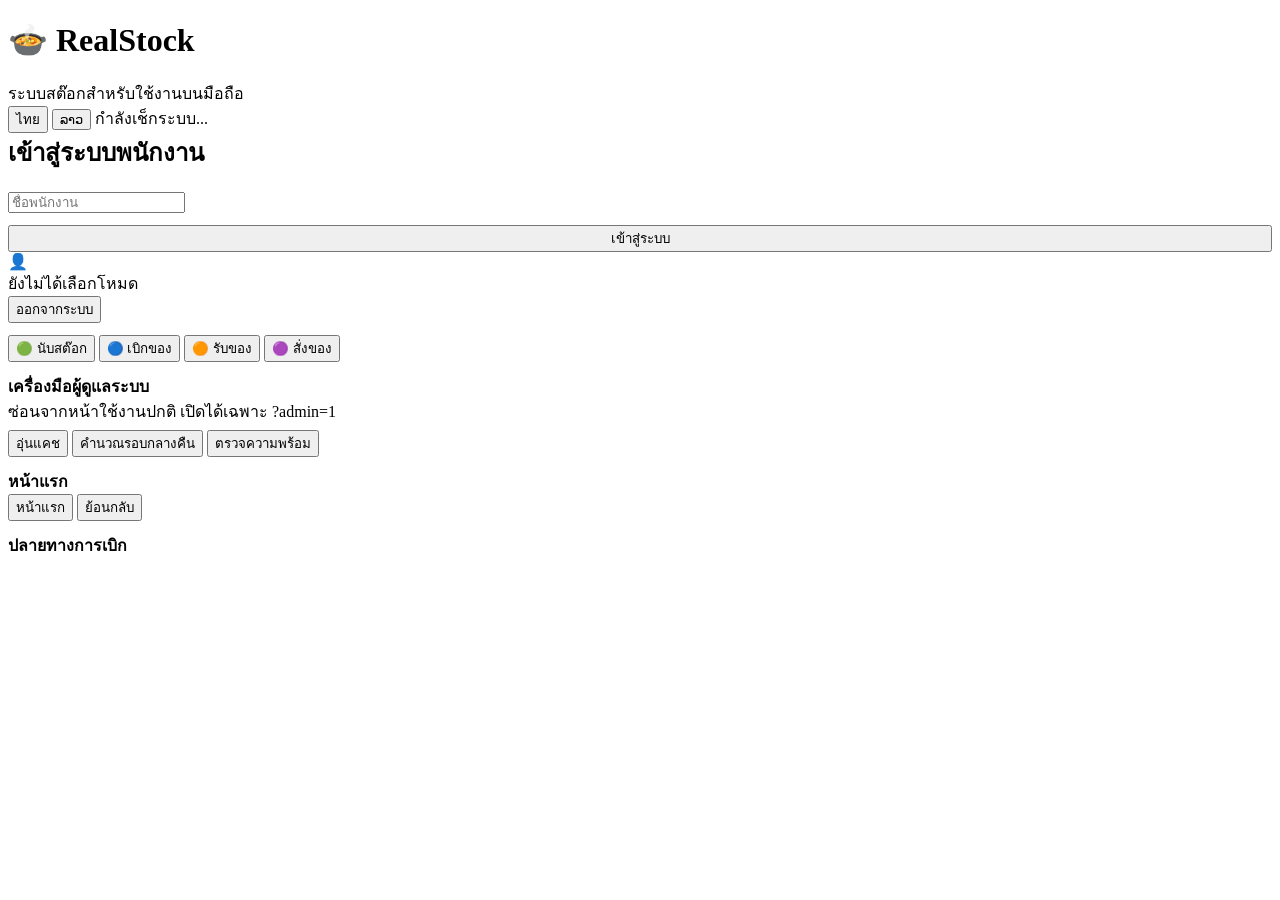
==== index.html @ 7b8ae19d "Add files via upload" ====
<!doctype html>
<html lang="th">
<head>
  <meta charset="UTF-8" />
  <meta name="viewport" content="width=device-width, initial-scale=1.0" />
  <title>RealStock • ระบบสต๊อกร้านอาหาร</title>
  <meta name="theme-color" content="#0f172a" />
  <meta name="mobile-web-app-capable" content="yes" />
  <meta name="apple-mobile-web-app-capable" content="yes" />
  <meta name="apple-mobile-web-app-status-bar-style" content="default" />
  <meta name="apple-mobile-web-app-title" content="RealStock" />
  <link rel="manifest" href="./manifest.json" />
  <link rel="icon" type="image/png" sizes="32x32" href="./icons/favicon-32.png" />
  <link rel="apple-touch-icon" href="./icons/apple-touch-icon.png" />
  <link rel="stylesheet" href="./src/styles.v52.5.css" />


</head>
<body>
  <div class="app">
    <div class="header">
      <div>
        <h1 class="title"><span aria-hidden="true">🍲</span> <span id="titleText">RealStock</span></h1>
        <div class="sub"><span id="subtitleText">ระบบสต๊อกสำหรับใช้งานบนมือถือ</span></div>
      </div>
      <div class="row">
        <button id="langThBtn" class="btn ghost">ไทย</button>
        <button id="langLoBtn" class="btn ghost">ລາວ</button>
        <span id="versionLabel" class="badge"></span>
        <span id="healthBadge" class="badge">กำลังเช็กระบบ...</span>
      </div>
    </div>

    <div id="toast" class="toast hidden"></div>
    <div id="errorBox" class="error hidden"></div>

    <section id="loginPage" class="login">
      <div class="card pad">
        <h2 style="margin-top:0">เข้าสู่ระบบพนักงาน</h2>
        <input id="employeeName" class="input" placeholder="ชื่อพนักงาน" />
        <div style="height:12px"></div>
        <button id="loginBtn" class="btn primary" style="width:100%">เข้าสู่ระบบ</button>
      </div>
    </section>

    <section id="appPage" class="hidden">
      <div class="card pad top-panel-card" style="margin-bottom:12px">
        <div class="top-panel">
          <div class="top-panel__user row">
            <div>👤 <strong id="employeeDisplay"></strong></div>
            <span id="modeBadge" class="badge">ยังไม่ได้เลือกโหมด</span>
          </div>
          <div class="top-panel__logout">
            <button id="logoutBtn" class="btn">ออกจากระบบ</button>
          </div>
        </div>
      </div>

      <div class="grid modes" style="margin-bottom:12px">
        <button class="mode count" data-mode="count">🟢 นับสต๊อก</button>
        <button class="mode issue" data-mode="issue">🔵 เบิกของ</button>
        <button class="mode receive" data-mode="receive">🟠 รับของ</button>
        <button class="mode order" data-mode="order">🟣 สั่งของ</button>
      </div>

      <div id="adminPanel" class="card pad hidden" style="margin-bottom:12px">
        <div class="between">
          <div>
            <strong>เครื่องมือผู้ดูแลระบบ</strong>
            <div class="hint">ซ่อนจากหน้าใช้งานปกติ เปิดได้เฉพาะ ?admin=1</div>
            <div id="diagText" class="hint" style="margin-top:6px"></div>
          </div>
          <div class="row">
            <button id="warmBtn" class="btn">อุ่นแคช</button>
            <button id="nightlyBtn" class="btn">คำนวณรอบกลางคืน</button>
            <button id="preflightBtn" class="btn">ตรวจความพร้อม</button>
          </div>
        </div>
      </div>

      <div class="card pad" style="margin-bottom:12px">
        <div class="between">
          <div>
            <div id="breadcrumb"><strong>หน้าแรก</strong></div>
          </div>
          <div id="cacheStamp" class="hint"></div>
        </div>
        <div class="nav-buttons-wrap">
          <button id="homeBtn" class="btn ghost hidden">หน้าแรก</button>
          <button id="backBtn" class="btn ghost hidden">ย้อนกลับ</button>
        </div>
      </div>


      <div id="destinationPanel" class="card pad hidden" style="margin-bottom:12px">
        <div><strong>ปลายทางการเบิก</strong></div>
        <div id="destinationButtons" class="row"></div>
      </div>

      <div id="nodePanel" class="grid nav-grid"></div>
      <div id="itemPanel" class="hidden"></div>
    </section>
  </div>
  <script src="./pwa-register.js"></script>
  <script type="module" src="./src/app.v51.js"></script>
</body>
</html>
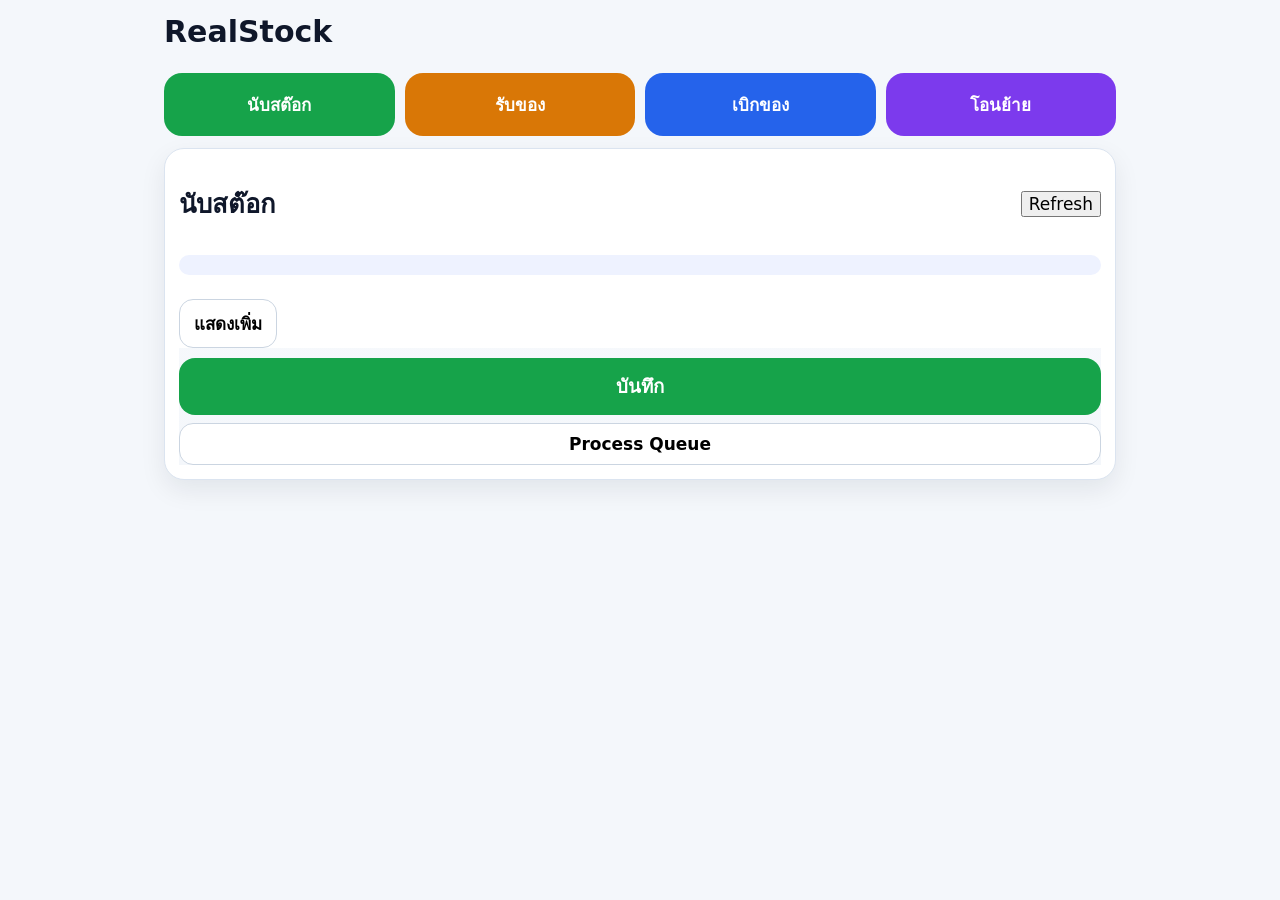
==== commit 2f5b0df8: "Add files via upload" ====
--- a/index.html
+++ b/index.html
@@ -1,108 +1 @@
-<!doctype html>
-<html lang="th">
-<head>
-  <meta charset="UTF-8" />
-  <meta name="viewport" content="width=device-width, initial-scale=1.0" />
-  <title>RealStock • ระบบสต๊อกร้านอาหาร</title>
-  <meta name="theme-color" content="#0f172a" />
-  <meta name="mobile-web-app-capable" content="yes" />
-  <meta name="apple-mobile-web-app-capable" content="yes" />
-  <meta name="apple-mobile-web-app-status-bar-style" content="default" />
-  <meta name="apple-mobile-web-app-title" content="RealStock" />
-  <link rel="manifest" href="./manifest.json" />
-  <link rel="icon" type="image/png" sizes="32x32" href="./icons/favicon-32.png" />
-  <link rel="apple-touch-icon" href="./icons/apple-touch-icon.png" />
-  <link rel="stylesheet" href="./src/styles.v52.5.css" />
-
-
-</head>
-<body>
-  <div class="app">
-    <div class="header">
-      <div>
-        <h1 class="title"><span aria-hidden="true">🍲</span> <span id="titleText">RealStock</span></h1>
-        <div class="sub"><span id="subtitleText">ระบบสต๊อกสำหรับใช้งานบนมือถือ</span></div>
-      </div>
-      <div class="row">
-        <button id="langThBtn" class="btn ghost">ไทย</button>
-        <button id="langLoBtn" class="btn ghost">ລາວ</button>
-        <span id="versionLabel" class="badge"></span>
-        <span id="healthBadge" class="badge">กำลังเช็กระบบ...</span>
-      </div>
-    </div>
-
-    <div id="toast" class="toast hidden"></div>
-    <div id="errorBox" class="error hidden"></div>
-
-    <section id="loginPage" class="login">
-      <div class="card pad">
-        <h2 style="margin-top:0">เข้าสู่ระบบพนักงาน</h2>
-        <input id="employeeName" class="input" placeholder="ชื่อพนักงาน" />
-        <div style="height:12px"></div>
-        <button id="loginBtn" class="btn primary" style="width:100%">เข้าสู่ระบบ</button>
-      </div>
-    </section>
-
-    <section id="appPage" class="hidden">
-      <div class="card pad top-panel-card" style="margin-bottom:12px">
-        <div class="top-panel">
-          <div class="top-panel__user row">
-            <div>👤 <strong id="employeeDisplay"></strong></div>
-            <span id="modeBadge" class="badge">ยังไม่ได้เลือกโหมด</span>
-          </div>
-          <div class="top-panel__logout">
-            <button id="logoutBtn" class="btn">ออกจากระบบ</button>
-          </div>
-        </div>
-      </div>
-
-      <div class="grid modes" style="margin-bottom:12px">
-        <button class="mode count" data-mode="count">🟢 นับสต๊อก</button>
-        <button class="mode issue" data-mode="issue">🔵 เบิกของ</button>
-        <button class="mode receive" data-mode="receive">🟠 รับของ</button>
-        <button class="mode order" data-mode="order">🟣 สั่งของ</button>
-      </div>
-
-      <div id="adminPanel" class="card pad hidden" style="margin-bottom:12px">
-        <div class="between">
-          <div>
-            <strong>เครื่องมือผู้ดูแลระบบ</strong>
-            <div class="hint">ซ่อนจากหน้าใช้งานปกติ เปิดได้เฉพาะ ?admin=1</div>
-            <div id="diagText" class="hint" style="margin-top:6px"></div>
-          </div>
-          <div class="row">
-            <button id="warmBtn" class="btn">อุ่นแคช</button>
-            <button id="nightlyBtn" class="btn">คำนวณรอบกลางคืน</button>
-            <button id="preflightBtn" class="btn">ตรวจความพร้อม</button>
-          </div>
-        </div>
-      </div>
-
-      <div class="card pad" style="margin-bottom:12px">
-        <div class="between">
-          <div>
-            <div id="breadcrumb"><strong>หน้าแรก</strong></div>
-          </div>
-          <div id="cacheStamp" class="hint"></div>
-        </div>
-        <div class="nav-buttons-wrap">
-          <button id="homeBtn" class="btn ghost hidden">หน้าแรก</button>
-          <button id="backBtn" class="btn ghost hidden">ย้อนกลับ</button>
-        </div>
-      </div>
-
-
-      <div id="destinationPanel" class="card pad hidden" style="margin-bottom:12px">
-        <div><strong>ปลายทางการเบิก</strong></div>
-        <div id="destinationButtons" class="row"></div>
-      </div>
-
-      <div id="nodePanel" class="grid nav-grid"></div>
-      <div id="itemPanel" class="hidden"></div>
-    </section>
-  </div>
-  <script src="./pwa-register.js"></script>
-  <script type="module" src="./src/app.v51.js"></script>
-</body>
-</html>
-
+<!doctype html><html lang="th"><head><meta charset="utf-8"><meta name="viewport" content="width=device-width,initial-scale=1"><title>RealStock v54.1.2</title><link rel="stylesheet" href="./styles.v54.1.2.css"></head><body><main class="app"><header><h1>RealStock</h1><div id="version" class="meta"></div></header><section class="modes"><button data-mode="count">นับสต๊อก</button><button data-mode="receive">รับของ</button><button data-mode="issue">เบิกของ</button><button data-mode="transfer">โอนย้าย</button></section><section class="panel"><div class="bar"><h2 id="modeTitle">นับสต๊อก</h2><button id="refreshBtn">Refresh</button></div><div id="message" class="message"></div><div id="queue" class="meta"></div><div id="list" class="list"></div><button id="loadMoreBtn" class="secondary">แสดงเพิ่ม</button><div class="footer"><button id="saveBtn" class="primary">บันทึก</button><button id="processQueueBtn" class="secondary">Process Queue</button></div></section></main><script type="module" src="./src/app.v54.1.2.js"></script></body></html>
--- a/styles.v54.1.2.css
+++ b/styles.v54.1.2.css
@@ -0,0 +1 @@
+:root{font-family:system-ui,-apple-system,"Segoe UI",sans-serif;color:#0f172a;background:#f4f7fb;font-size:17px}*{box-sizing:border-box}body{margin:0;background:#f4f7fb}.app{max-width:980px;margin:0 auto;padding:14px}header{display:flex;justify-content:space-between;gap:12px;align-items:flex-start}h1{margin:0 0 12px;font-size:30px}.meta{color:#64748b;font-size:.9rem}.modes{display:grid;grid-template-columns:repeat(4,1fr);gap:10px;margin:12px 0}.modes button{border:0;border-radius:18px;padding:18px 10px;font-weight:800;color:white;font-size:1rem}.modes button:nth-child(1){background:#16a34a}.modes button:nth-child(2){background:#d97706}.modes button:nth-child(3){background:#2563eb}.modes button:nth-child(4){background:#7c3aed}.panel{background:white;border:1px solid #dbe4f0;border-radius:20px;padding:14px;box-shadow:0 10px 26px rgba(15,23,42,.08)}.bar{display:flex;justify-content:space-between;align-items:center}.message{padding:10px 12px;border-radius:14px;margin:10px 0;background:#eef2ff}.message.ok{background:#dcfce7;color:#166534}.message.error{background:#fee2e2;color:#991b1b}.list{display:grid;gap:9px;margin:12px 0}.item{display:grid;grid-template-columns:1fr 110px;gap:10px;align-items:center;border:1px solid #e2e8f0;border-radius:16px;padding:12px;background:#fff}.item b{font-size:1.05rem}.qty{width:100%;padding:10px;border:1px solid #cbd5e1;border-radius:12px;font-size:1rem;font-weight:700;text-align:center}button{font:inherit;cursor:pointer}.primary{width:100%;padding:14px;border:0;background:#16a34a;color:white;font-weight:900;border-radius:16px;font-size:1.1rem}.secondary{padding:10px 14px;border:1px solid #cbd5e1;background:white;border-radius:14px;font-weight:700}.footer{position:sticky;bottom:0;background:linear-gradient(to top,#f4f7fb,rgba(244,247,251,.85));padding-top:10px;display:grid;gap:8px}@media(max-width:640px){:root{font-size:18px}.app{padding:8px}h1{font-size:26px}.modes{grid-template-columns:repeat(2,1fr);gap:8px}.modes button{min-height:66px}.item{grid-template-columns:1fr 86px;padding:10px}.item b{font-size:1.08rem}.meta{font-size:.82rem}.qty{font-size:1rem;padding:9px}}
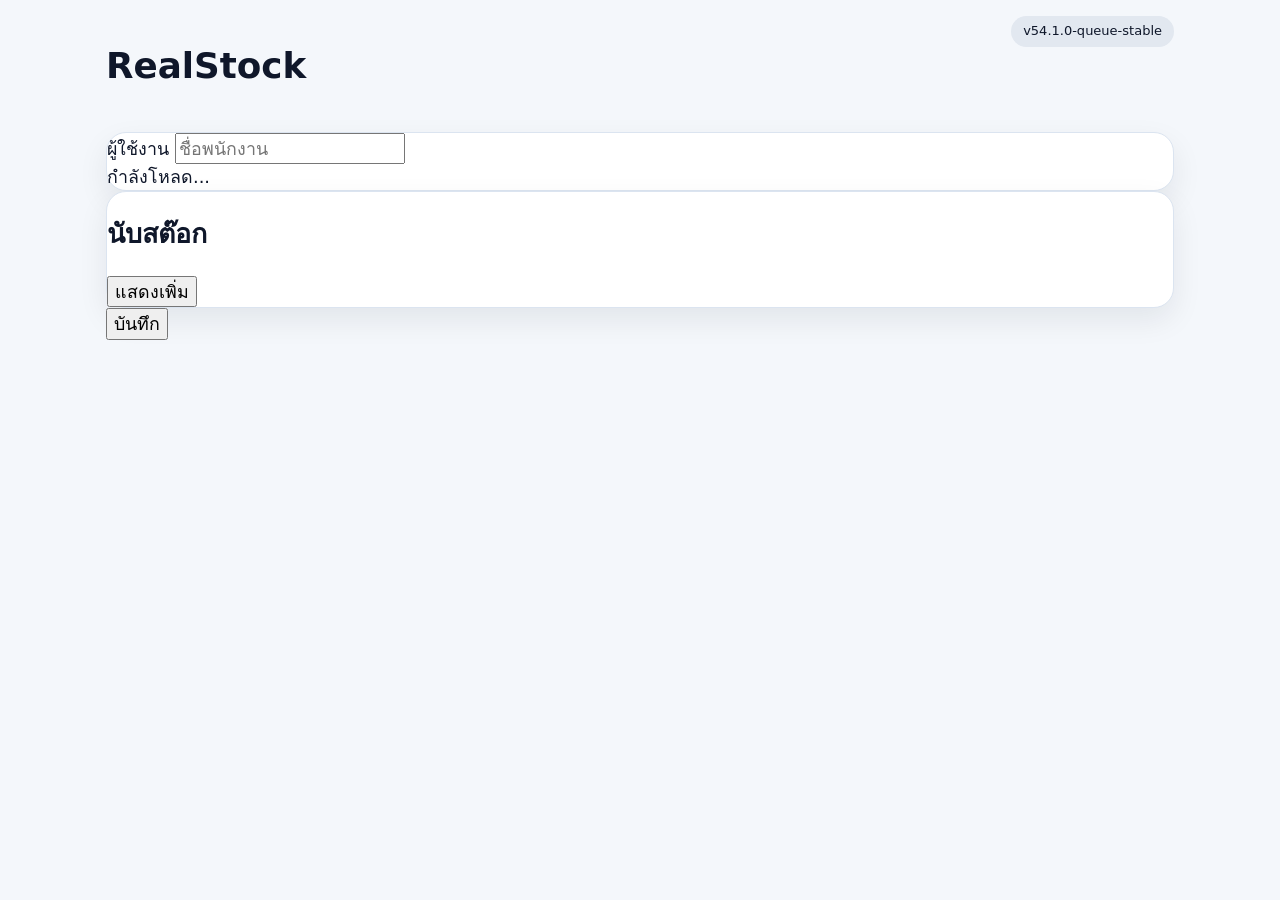
==== commit f03cd309: "Add files via upload" ====
--- a/index.html
+++ b/index.html
@@ -1 +1,31 @@
-<!doctype html><html lang="th"><head><meta charset="utf-8"><meta name="viewport" content="width=device-width,initial-scale=1"><title>RealStock v54.1.2</title><link rel="stylesheet" href="./styles.v54.1.2.css"></head><body><main class="app"><header><h1>RealStock</h1><div id="version" class="meta"></div></header><section class="modes"><button data-mode="count">นับสต๊อก</button><button data-mode="receive">รับของ</button><button data-mode="issue">เบิกของ</button><button data-mode="transfer">โอนย้าย</button></section><section class="panel"><div class="bar"><h2 id="modeTitle">นับสต๊อก</h2><button id="refreshBtn">Refresh</button></div><div id="message" class="message"></div><div id="queue" class="meta"></div><div id="list" class="list"></div><button id="loadMoreBtn" class="secondary">แสดงเพิ่ม</button><div class="footer"><button id="saveBtn" class="primary">บันทึก</button><button id="processQueueBtn" class="secondary">Process Queue</button></div></section></main><script type="module" src="./src/app.v54.1.2.js"></script></body></html>
+<!doctype html>
+<html lang="th">
+<head>
+  <meta charset="utf-8" />
+  <meta name="viewport" content="width=device-width,initial-scale=1,viewport-fit=cover" />
+  <title>RealStock</title>
+  <link rel="stylesheet" href="./src/styles.v53.9.css" />
+  <link rel="manifest" href="./manifest.json" />
+</head>
+<body>
+  <main class="app">
+    <header class="header">
+      <h1>RealStock</h1>
+      <span id="versionLabel" class="badge"></span>
+    </header>
+    <section class="card top">
+      <label>ผู้ใช้งาน <input id="employee" placeholder="ชื่อพนักงาน" /></label>
+      <div id="message" class="message info">กำลังโหลด...</div>
+    </section>
+    <nav id="modeButtons" class="modes"></nav>
+    <section class="card">
+      <h2 id="modeTitle">นับสต๊อก</h2>
+      <p id="modeHelper" class="muted"></p>
+      <div id="itemList" class="list"></div>
+      <button id="loadMoreBtn" class="ghost">แสดงเพิ่ม</button>
+    </section>
+    <div class="footer"><button id="saveBtn" class="primary">บันทึก</button></div>
+  </main>
+  <script type="module" src="./src/app.v53.9.js"></script>
+</body>
+</html>
--- a/src/styles.v53.9.css
+++ b/src/styles.v53.9.css
@@ -0,0 +1,342 @@
+/* RealStock v52.5 CSS Dedup + Naming Cleanup */
+/*
+  Goals:
+  - keep current production UI behavior
+  - remove historical override buildup
+  - provide a single structured stylesheet for future work
+  - preserve existing class names, while adding a few semantic alias selectors
+*/
+
+/* ========================================
+   1) Design tokens
+======================================== */
+:root{
+  --bg:#f4f7fb;
+  --panel:#ffffff;
+  --ink:#0f172a;
+  --muted:#64748b;
+  --line:#dbe4f0;
+  --shadow:0 12px 30px rgba(15,23,42,.08);
+  --shadow-soft:0 8px 20px rgba(15,23,42,.06);
+  --count:#16a34a;
+  --issue:#2563eb;
+  --receive:#d97706;
+  --order:#7c3aed;
+  --danger:#dc2626;
+  --radius-card:20px;
+  --radius-md:16px;
+  --radius-sm:14px;
+  --safe-bottom:env(safe-area-inset-bottom, 0px);
+  font-family:system-ui,-apple-system,BlinkMacSystemFont,"Segoe UI",sans-serif;
+}
+
+/* ========================================
+   2) Base / document
+======================================== */
+*{box-sizing:border-box}
+html,body{
+  margin:0;
+  background:var(--bg);
+  color:var(--ink);
+  transition:background .2s ease;
+}
+body[data-mode="count"]{background:#c9f7d8}
+body[data-mode="issue"]{background:#cfe1ff}
+body[data-mode="receive"]{background:#ffe1b8}
+body[data-mode="order"]{background:#e5d6ff}
+button,input,select{font:inherit}
+
+/* ========================================
+   3) Layout primitives
+   - existing class + semantic alias
+======================================== */
+.app,.app-shell{max-width:1100px;margin:0 auto;padding:16px}
+.header,.app-header{display:flex;justify-content:space-between;gap:12px;align-items:flex-start;margin-bottom:16px}
+.title,.page-title{font-size:28px;font-weight:800;margin:0}
+.sub,.page-subtitle{display:none}
+.card,.panel-card{background:var(--panel);border:1px solid var(--line);border-radius:var(--radius-card);box-shadow:var(--shadow)}
+.pad,.panel-pad{padding:16px}
+.grid,.stack-grid{display:grid;gap:12px}
+.row,.inline-row{display:flex;gap:12px;align-items:center;flex-wrap:wrap}
+.between,.split-row{display:flex;justify-content:space-between;gap:12px;align-items:center;flex-wrap:wrap}
+.hidden{display:none!important}
+.login{max-width:420px;margin:32px auto}
+
+/* ========================================
+   4) Buttons / inputs / utilities
+======================================== */
+.btn,.action-btn{border:1px solid var(--line);background:#fff;border-radius:var(--radius-sm);padding:10px 14px;cursor:pointer;font-weight:700}
+.btn.primary,.action-btn.primary{background:#0f172a;color:#fff;border-color:#0f172a}
+.btn.ghost,.action-btn.ghost{background:#f8fafc}
+.btn:disabled,.action-btn:disabled{opacity:.55;cursor:not-allowed}
+.input,.field-input{width:100%;border:1px solid var(--line);background:#fff;border-radius:var(--radius-sm);padding:12px 14px}
+.badge,.status-badge{display:inline-flex;align-items:center;gap:8px;border-radius:999px;padding:6px 12px;font-size:13px;background:#e2e8f0;white-space:nowrap}
+.badge.hidden{display:none!important}
+.mini-badge{display:inline-flex;align-items:center;gap:6px;border-radius:999px;padding:4px 8px;background:#f1f5f9;color:#334155;font-size:12px;font-weight:700}
+.hint{color:var(--muted);font-size:13px}
+.meta{color:var(--muted);font-size:13px}
+.pill{display:inline-block;padding:4px 10px;border-radius:999px;background:#eff6ff;color:#1d4ed8;font-size:12px;font-weight:700}
+.error{background:#fef2f2;border:1px solid #fecaca;color:#991b1b;border-radius:16px;padding:12px 14px}
+
+/* ========================================
+   5) Toast / skeleton / shared states
+======================================== */
+.toast{position:fixed;top:16px;right:16px;z-index:9999;min-width:220px;max-width:360px;color:#fff;border-radius:16px;padding:14px 16px;box-shadow:0 18px 35px rgba(15,23,42,.18)}
+.toast.info{background:#334155}
+.toast.success{background:#166534}
+.toast.error{background:#b91c1c}
+.skeleton{height:86px;border-radius:18px;background:linear-gradient(90deg,#e2e8f0 25%,#f8fafc 37%,#e2e8f0 63%);background-size:400% 100%;animation:shine 1.2s infinite}
+@keyframes shine{0%{background-position:100% 0}100%{background-position:0 0}}
+
+/* ========================================
+   6) Mode selection
+======================================== */
+.modes{grid-template-columns:repeat(4,minmax(0,1fr))}
+.mode{border:none;color:#fff;padding:12px 14px;border-radius:20px;text-align:center;cursor:pointer;box-shadow:var(--shadow);font-weight:800;min-height:76px;display:flex;align-items:center;justify-content:center;line-height:1.05}
+.mode small{display:none}
+.mode.count{background:linear-gradient(135deg,#0f9f47,#2fd66b)}
+.mode.issue{background:linear-gradient(135deg,#1557e5,#5aa2ff)}
+.mode.receive{background:linear-gradient(135deg,#d26a00,#ffb020)}
+.mode.order{background:linear-gradient(135deg,#7a22e8,#b06cff)}
+#modeBadge[data-mode-color="count"]{background:#baf2cb;color:#0f6b34}
+#modeBadge[data-mode-color="issue"]{background:#c9dcff;color:#154cc8}
+#modeBadge[data-mode-color="receive"]{background:#ffd8a3;color:#b85a00}
+#modeBadge[data-mode-color="order"]{background:#dfceff;color:#6b21d9}
+
+/* ========================================
+   7) Top panel / breadcrumb / navigation
+======================================== */
+.top-panel{display:grid;grid-template-columns:minmax(0,1fr) auto;grid-template-areas:"user logout" "nav nav";gap:10px 12px;align-items:center}
+.top-panel__user{grid-area:user;min-width:0;flex-wrap:wrap;align-items:center}
+.top-panel__user>div{min-width:0;font-size:18px;line-height:1.15;display:flex;align-items:center;gap:6px}
+.top-panel__user #employeeDisplay{display:inline-block;max-width:100%;overflow:hidden;text-overflow:ellipsis;white-space:nowrap;vertical-align:middle}
+.top-panel__logout{grid-area:logout;justify-self:end;align-self:start}
+.top-panel #logoutBtn,
+.top-panel #homeBtn,
+.top-panel #backBtn{position:static!important;inset:auto!important;float:none!important;margin:0!important;transform:none!important}
+.top-panel #logoutBtn{min-width:auto;width:auto;height:auto;min-height:40px;padding:8px 14px;font-size:15px;line-height:1.1;border-radius:14px}
+
+.nav-buttons-wrap{display:flex;gap:12px;margin-top:12px}
+.nav-buttons-wrap .btn{flex:1 1 0;min-height:40px;font-size:15px;font-weight:800;border-radius:14px}
+.list-summary .hint{display:none!important}
+
+.crumb{display:inline-flex;align-items:center;gap:6px;font-weight:700}
+.crumb-icon{font-size:18px;line-height:1}
+.crumb-sep{display:inline-block;margin:0 8px;color:#94a3b8}
+
+.nav-grid{grid-template-columns:repeat(3,minmax(0,1fr));gap:12px}
+.nav-btn{padding:14px;border:1px solid var(--line);background:#fff;border-radius:18px;text-align:center;cursor:pointer}
+.nav-card{display:flex;align-items:center;justify-content:center;min-height:92px;text-align:center;padding:0 10px}
+.nav-top{display:inline-flex;justify-content:center;align-items:center;gap:10px;max-width:100%;width:100%;min-width:0;margin:0 auto}
+.nav-icon{font-size:24px;line-height:1;flex:0 0 auto}
+.nav-title{font-weight:800;font-size:20px;line-height:1.08;white-space:nowrap;overflow:hidden;text-overflow:ellipsis;max-width:calc(100% - 38px);width:auto;min-width:0;text-align:center;display:inline-block}
+.nav-title.long{white-space:normal;overflow:hidden;text-overflow:clip;display:-webkit-box;-webkit-line-clamp:2;-webkit-box-orient:vertical;font-size:15px;line-height:1.08;max-width:calc(100% - 38px);word-break:break-word;overflow-wrap:anywhere}
+.nav-card .hint,
+.nav-card small,
+.nav-card .nav-sub,
+.nav-card .open-label,
+.nav-card [data-role="open-label"]{display:none!important}
+
+/* ========================================
+   8) Destination chooser
+======================================== */
+#destinationButtons{display:flex;gap:12px;flex-wrap:wrap;width:100%}
+#destinationButtons .btn{flex:1 1 0;min-width:120px}
+#destinationPanel .hint,
+#destinationPanel small,
+#destinationPanel [data-role="hint"]{display:none!important}
+[data-selected="1"]{background:#dbeafe;border-color:#60a5fa}
+
+/* ========================================
+   9) Item / transaction panels
+======================================== */
+.item{padding:14px;border:1px solid var(--line);border-radius:18px;background:#fff}
+.item h4{margin:0 0 6px;font-size:16px}
+.item.order-item{border-color:#e9d5ff;background:linear-gradient(180deg,#ffffff,#faf5ff)}
+.item.order-item .pill{background:#ede9fe;color:#6d28d9}
+
+.item-panel-list[data-list-mode="count"]>.card{background:linear-gradient(180deg,#ffffff 0%, #f4fff7 100%)}
+.item-panel-list[data-list-mode="issue"]>.card{background:linear-gradient(180deg,#ffffff 0%, #f4f8ff 100%)}
+.item-panel-list[data-list-mode="receive"]>.card{background:linear-gradient(180deg,#ffffff 0%, #fff7ee 100%)}
+.item-panel-list[data-list-mode="order"]>.card{background:linear-gradient(180deg,#ffffff 0%, #faf5ff 100%)}
+
+.item-panel-list .grid{gap:10px}
+.item-panel-list .item{padding:12px 12px 11px;border-radius:18px;transition:border-color .16s ease, box-shadow .16s ease, transform .16s ease}
+.item-panel-list .item.is-active{border-color:#60a5fa;box-shadow:0 10px 20px rgba(37,99,235,.12);transform:translateY(-1px)}
+.item-panel-list .item-main{display:grid;grid-template-columns:minmax(0,1fr);gap:8px;align-items:start}
+.item-panel-list .item-head{display:grid;gap:2px;margin:0}
+.item-panel-list .item-title,.item-title{margin:0;font-size:19px;line-height:1.12;font-weight:800;min-width:0;letter-spacing:-0.01em;word-break:break-word;overflow-wrap:anywhere}
+.item-panel-list .item-brand,.item-brand{margin-top:2px;font-size:19px;line-height:1.12;font-weight:800;min-width:0;letter-spacing:-0.01em;word-break:break-word;overflow-wrap:anywhere;color:#1f2937}
+.item-panel-list .item-index{opacity:.7;font-weight:800;margin-right:6px}
+.item-panel-list .item-bottom{display:grid;grid-template-columns:minmax(0,1fr) auto;gap:10px;align-items:center}
+.item-panel-list .item-meta-block{min-width:0;display:grid;gap:2px}
+.item-panel-list .item-meta-primary{font-size:13px;line-height:1.2;font-weight:800;color:#0f172a;white-space:nowrap;overflow:hidden;text-overflow:ellipsis}
+.item-panel-list .item-meta-secondary{font-size:11.5px;line-height:1.2;color:#64748b;white-space:nowrap;overflow:hidden;text-overflow:ellipsis}
+.item-panel-list .item-stepper{display:grid;grid-template-columns:36px 64px 36px;gap:6px;align-items:center;justify-content:end}
+.item-panel-list .qty{width:64px;max-width:none;height:38px;padding:6px 8px;text-align:center;font-size:17px;font-weight:800;border-radius:12px}
+.item-panel-list .step{min-width:0;width:36px;height:36px;padding:0;font-size:20px;font-weight:800;border-radius:12px;display:flex;align-items:center;justify-content:center;line-height:1}
+.item-panel-list .step-minus{font-size:22px}
+.item-panel-list .step-plus{font-size:20px}
+
+/* fallback generic selectors used outside list mode */
+.qty-row{display:flex;gap:8px;align-items:center;margin-top:10px;flex-wrap:wrap}
+.qty{max-width:150px}
+.step{min-width:48px;padding:10px 12px}
+
+.footer-bar{position:sticky;bottom:0;background:rgba(244,247,251,.95);backdrop-filter:blur(6px);padding-top:10px}
+.footer-bar .row{display:block}
+.footer-bar .btn{width:100%;padding:13px 10px;font-size:20px;font-weight:800;border-radius:16px}
+.footer-bar #saveBtn{background:#16a34a;border-color:#16a34a;color:#fff}
+
+/* ========================================
+   10) Responsive rules
+======================================== */
+@media (max-width:880px){
+  .modes,.nav-grid{grid-template-columns:repeat(2,minmax(0,1fr))}
+}
+
+@media (max-width:720px){
+  .nav-buttons-wrap{margin-top:10px}
+  .nav-buttons-wrap .btn{min-height:38px;font-size:14px;border-radius:13px;padding:8px 10px}
+  .item-panel-list .item-main{grid-template-columns:minmax(0,1fr);gap:8px}
+  .item-panel-list .item-title,.item-title,.item-panel-list .item-brand,.item-brand{font-size:18.5px;line-height:1.12}
+  .item-panel-list .item-stepper{grid-template-columns:34px 60px 34px;gap:5px}
+}
+
+@media (max-width:640px){
+  body[data-mode="count"]{background:#d8f9e3}
+  body[data-mode="issue"]{background:#dce8ff}
+  body[data-mode="receive"]{background:#ffe8c7}
+  body[data-mode="order"]{background:#ebddff}
+
+  .app,.app-shell{padding:6px}
+  .header,.app-header{margin-bottom:8px;gap:6px;align-items:center}
+  .title,.page-title{font-size:16px}
+  .card,.panel-card{border-radius:12px}
+  .pad,.panel-pad{padding:8px}
+  .row,.inline-row{gap:5px}
+  .btn,.action-btn{padding:6px 8px;border-radius:10px}
+  .badge,.status-badge{font-size:10px;padding:4px 6px}
+  .mini-badge{font-size:9.5px;padding:2px 5px}
+  .hint{font-size:11px}
+
+  .header>.row{justify-content:flex-end;gap:4px;flex-wrap:wrap}
+  .header .row .btn{padding:4px 6px}
+  .header #versionLabel{display:none}
+  .header #healthBadge{max-width:100%;font-size:11px;padding:6px 10px;border-radius:999px}
+  .header>div:first-child{min-width:0}
+  .header>div:first-child .title{white-space:nowrap;overflow:hidden;text-overflow:ellipsis}
+  .header .row .btn:not(#langThBtn):not(#langLoBtn){font-size:11px}
+  .header #langThBtn,.header #langLoBtn{min-width:52px;padding:7px 10px;font-size:13px;border-radius:14px}
+
+  .modes{grid-template-columns:repeat(2,minmax(0,1fr));gap:6px}
+  .mode{min-height:64px;padding:4px 6px;border-radius:13px;font-size:17px;justify-content:center;text-align:center;box-shadow:0 6px 14px rgba(15,23,42,.06)}
+
+  .top-panel-card{padding:12px!important}
+  .top-panel{gap:10px 10px;grid-template-columns:minmax(0,1fr) auto}
+  .top-panel__user{gap:8px;align-items:center}
+  .top-panel__user>div{font-size:17px;max-width:100%}
+  .top-panel__user #modeBadge{font-size:14px;padding:7px 12px}
+  .top-panel #logoutBtn{min-height:34px;padding:6px 11px;font-size:12.5px;border-radius:13px}
+
+  .breadcrumb.card.pad{padding:10px 12px}
+  #breadcrumb{display:flex;align-items:center;gap:4px;flex-wrap:nowrap;overflow:hidden;white-space:nowrap;font-size:15px;line-height:1.1;font-weight:800}
+  #breadcrumb .crumb{display:inline-flex;align-items:center;gap:4px;min-width:0;max-width:none;flex:0 1 auto;overflow:hidden}
+  #breadcrumb .crumb:last-child{flex:1 1 auto}
+  #breadcrumb .crumb span:last-child{overflow:hidden;text-overflow:ellipsis;white-space:nowrap}
+  #breadcrumb .crumb-icon{font-size:17px}
+  #breadcrumb .crumb-sep{margin:0 4px;font-size:13px}
+
+  .nav-grid{grid-template-columns:repeat(2,minmax(0,1fr));gap:8px}
+  .nav-btn{padding:0;border-radius:18px}
+  .nav-card{min-height:88px;padding:10px 12px}
+  .nav-top{gap:8px;align-items:center;width:100%}
+  .nav-icon{font-size:23px}
+  .nav-title{font-size:18px;line-height:1.12;display:-webkit-box;-webkit-line-clamp:2;-webkit-box-orient:vertical;white-space:normal;overflow:hidden;text-overflow:clip;max-width:100%;text-wrap:balance}
+  .nav-title.long{font-size:17px;line-height:1.12;-webkit-line-clamp:2;max-width:100%}
+
+  #destinationButtons{display:grid;grid-template-columns:repeat(4,minmax(0,1fr));gap:6px;width:100%}
+  #destinationButtons .btn{min-width:0;min-height:38px;height:38px;padding:7px 4px;font-size:13px;line-height:1.05;border-radius:14px;white-space:nowrap;letter-spacing:0}
+
+  .item{padding:10px 10px 8px;border-radius:16px}
+  .item-panel-list .list-summary{position:sticky;top:0;z-index:7;background:rgba(255,255,255,.96);backdrop-filter:blur(6px);border:1px solid var(--line);border-radius:12px;padding:8px 10px;margin-bottom:8px}
+  .item-panel-list .list-summary .between{gap:6px;flex-wrap:nowrap;align-items:center}
+  .item-panel-list .list-summary strong{font-size:11.5px;line-height:1.1;display:block;white-space:nowrap;overflow:hidden;text-overflow:ellipsis}
+  .item-panel-list .list-summary .pill{font-size:10px;padding:3px 7px}
+
+  .item-panel-list .card.pad{padding-bottom:96px}
+  .item-panel-list .grid{gap:8px}
+  .item-panel-list .item{padding:9px 10px 8px;border-radius:16px}
+  .item-panel-list .item-main{grid-template-columns:minmax(0,1fr);gap:8px;align-items:start}
+  .item-panel-list .item-title,.item-title,.item-panel-list .item-brand,.item-brand{font-size:18px;line-height:1.08}
+  .item-panel-list .item-bottom{grid-template-columns:minmax(0,1fr) auto;gap:8px;align-items:center}
+  .item-panel-list .item-meta-primary{font-size:12.5px}
+  .item-panel-list .item-meta-secondary{font-size:10.5px}
+  .item-panel-list .item-stepper{grid-template-columns:32px 56px 32px;gap:4px}
+  .item-panel-list .qty{min-height:36px;height:36px;padding:5px 6px;font-size:15px;border-radius:11px;width:56px}
+  .item-panel-list .step{min-height:32px;height:32px;width:32px;font-size:18px;border-radius:11px;padding:0}
+
+  .footer-bar{position:fixed;left:0;right:0;bottom:0;z-index:16;margin-top:0;padding:6px 8px calc(8px + var(--safe-bottom));background:linear-gradient(to top, rgba(244,247,251,.99), rgba(244,247,251,.96) 68%, rgba(244,247,251,0));border-top:1px solid rgba(203,213,225,.75)}
+  .footer-bar .btn.primary{height:44px;font-size:16px}
+}
+
+@media (max-width:420px){
+  .item-panel-list .item-main{grid-template-columns:minmax(0,1fr);gap:7px}
+  .item-panel-list .item-title,.item-title,.item-panel-list .item-brand,.item-brand{font-size:16px}
+  .item-panel-list .item-bottom{gap:6px}
+  .item-panel-list .item-meta-primary{font-size:12px}
+  .item-panel-list .item-meta-secondary{font-size:10px}
+  .item-panel-list .item-stepper{grid-template-columns:30px 52px 30px;gap:4px}
+  .item-panel-list .qty{font-size:14px;width:52px}
+  .item-panel-list .step{font-size:17px;width:30px;height:30px;min-height:30px}
+  .mode{min-height:60px;font-size:16px}
+}
+
+@media (max-width:400px){
+  .title,.page-title{font-size:15px}
+  .header #healthBadge{font-size:9.5px}
+  .nav-card{min-height:84px;padding:9px 10px}
+  .nav-icon{font-size:21px}
+  .nav-title{font-size:17px}
+  .nav-title.long{font-size:16px}
+  #destinationButtons .btn{font-size:13px;min-height:36px;height:36px}
+
+  .top-panel__user>div{font-size:16px}
+  .top-panel #logoutBtn{font-size:12px;padding:5px 10px;min-height:32px}
+  .nav-buttons-wrap .btn{font-size:13px;min-height:34px}
+
+  .item-panel-list .card.pad{padding-bottom:92px}
+  .item-panel-list .item-main{grid-template-columns:minmax(0,1fr);gap:7px}
+  .item-panel-list .item-title,.item-title,.item-panel-list .item-brand,.item-brand{font-size:17px}
+  .item-panel-list .item-meta-primary{font-size:11.5px}
+  .item-panel-list .item-meta-secondary{font-size:9.8px}
+  .item-panel-list .item-stepper{grid-template-columns:30px 50px 30px;gap:4px}
+  .item-panel-list .qty{height:34px;min-height:34px;font-size:14px;width:50px}
+  .item-panel-list .step{height:30px;min-height:30px;font-size:16px;width:30px}
+  .footer-bar .btn{font-size:15px}
+}
+
+/* ========================================
+   v53.10 Performance + mobile readability patch
+======================================== */
+html{font-size:17px}
+body{font-size:1.05rem;line-height:1.45}
+.load-more-wrap{display:flex;justify-content:center;padding:12px 0 4px}
+.load-more-wrap .btn{min-width:220px;font-weight:800}
+@media (max-width:640px){
+  body{font-size:1.08rem}
+  .title,.page-title{font-size:18px!important}
+  .nav-title{font-size:19px!important}
+  .item-title,.item-brand{font-size:19px!important}
+  .item-meta-primary{font-size:13px!important}
+  .item-meta-secondary{font-size:11px!important}
+  .btn,.action-btn{font-size:14px}
+  .mode{font-size:18px}
+  .qty{font-size:16px!important}
+  .load-more-wrap .btn{width:100%;min-height:42px}
+}
+@media (max-width:420px){
+  .item-title,.item-brand{font-size:18px!important}
+  .nav-title{font-size:18px!important}
+  .btn{font-size:13px}
+}
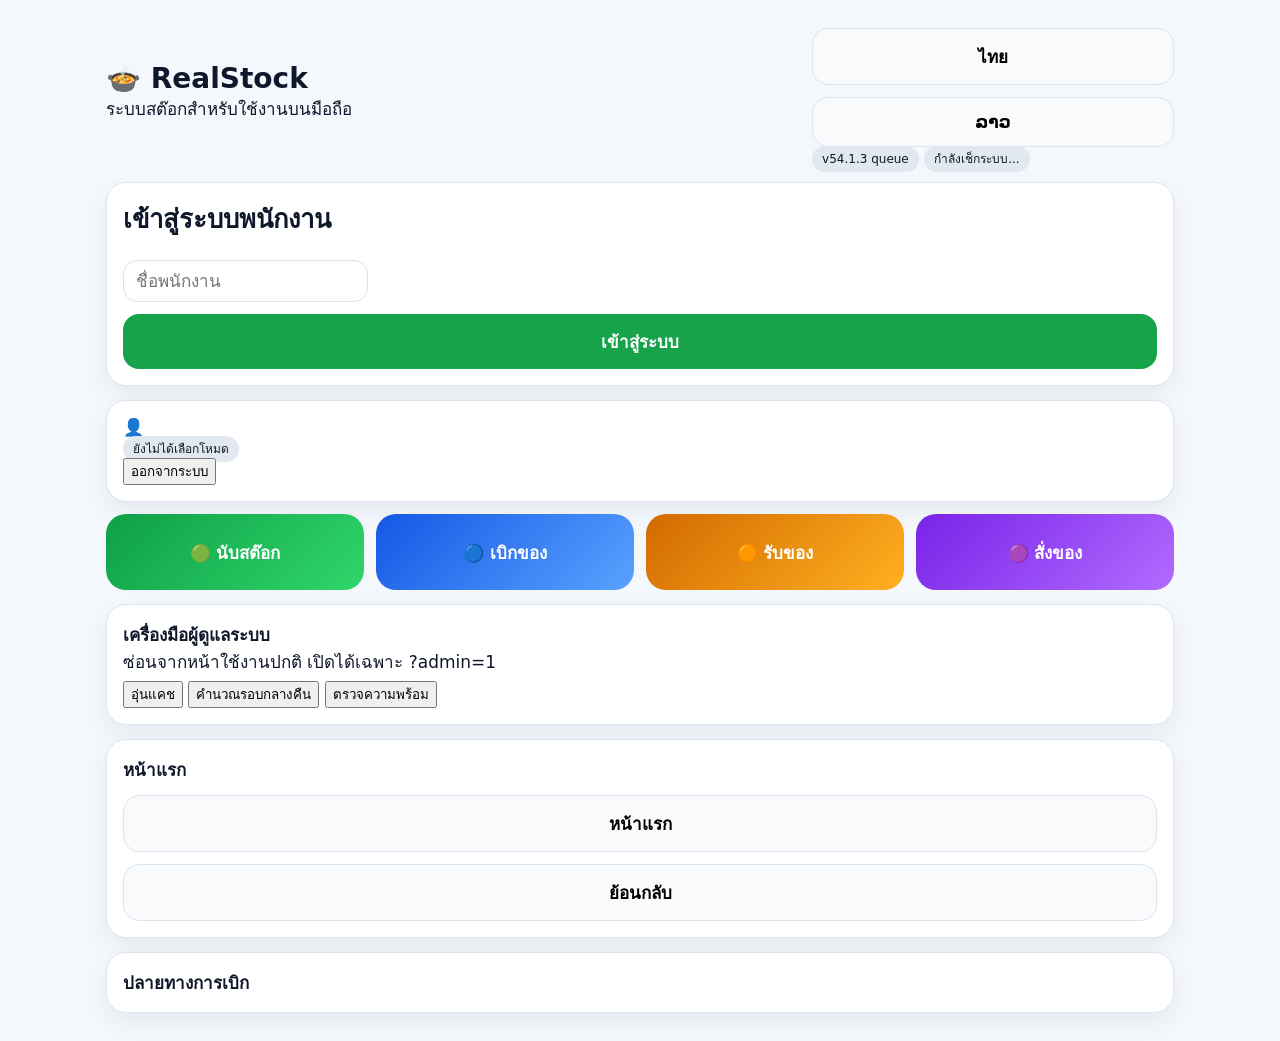
==== commit 590ff8d3: "Add files via upload" ====
--- a/index.html
+++ b/index.html
@@ -1,31 +1,108 @@
 <!doctype html>
 <html lang="th">
 <head>
-  <meta charset="utf-8" />
-  <meta name="viewport" content="width=device-width,initial-scale=1,viewport-fit=cover" />
-  <title>RealStock</title>
+  <meta charset="UTF-8" />
+  <meta name="viewport" content="width=device-width, initial-scale=1.0" />
+  <title>RealStock • ระบบสต๊อกร้านอาหาร</title>
+  <meta name="theme-color" content="#0f172a" />
+  <meta name="mobile-web-app-capable" content="yes" />
+  <meta name="apple-mobile-web-app-capable" content="yes" />
+  <meta name="apple-mobile-web-app-status-bar-style" content="default" />
+  <meta name="apple-mobile-web-app-title" content="RealStock" />
+  <link rel="manifest" href="./manifest.json" />
+  <link rel="icon" type="image/png" sizes="32x32" href="./icons/favicon-32.png" />
+  <link rel="apple-touch-icon" href="./icons/apple-touch-icon.png" />
   <link rel="stylesheet" href="./src/styles.v53.9.css" />
-  <link rel="manifest" href="./manifest.json" />
+
+
 </head>
 <body>
-  <main class="app">
-    <header class="header">
-      <h1>RealStock</h1>
-      <span id="versionLabel" class="badge"></span>
-    </header>
-    <section class="card top">
-      <label>ผู้ใช้งาน <input id="employee" placeholder="ชื่อพนักงาน" /></label>
-      <div id="message" class="message info">กำลังโหลด...</div>
+  <div class="app">
+    <div class="header">
+      <div>
+        <h1 class="title"><span aria-hidden="true">🍲</span> <span id="titleText">RealStock</span></h1>
+        <div class="sub"><span id="subtitleText">ระบบสต๊อกสำหรับใช้งานบนมือถือ</span></div>
+      </div>
+      <div class="row">
+        <button id="langThBtn" class="btn ghost">ไทย</button>
+        <button id="langLoBtn" class="btn ghost">ລາວ</button>
+        <span id="versionLabel" class="badge"></span>
+        <span id="healthBadge" class="badge">กำลังเช็กระบบ...</span>
+      </div>
+    </div>
+
+    <div id="toast" class="toast hidden"></div>
+    <div id="errorBox" class="error hidden"></div>
+
+    <section id="loginPage" class="login">
+      <div class="card pad">
+        <h2 style="margin-top:0">เข้าสู่ระบบพนักงาน</h2>
+        <input id="employeeName" class="input" placeholder="ชื่อพนักงาน" />
+        <div style="height:12px"></div>
+        <button id="loginBtn" class="btn primary" style="width:100%">เข้าสู่ระบบ</button>
+      </div>
     </section>
-    <nav id="modeButtons" class="modes"></nav>
-    <section class="card">
-      <h2 id="modeTitle">นับสต๊อก</h2>
-      <p id="modeHelper" class="muted"></p>
-      <div id="itemList" class="list"></div>
-      <button id="loadMoreBtn" class="ghost">แสดงเพิ่ม</button>
+
+    <section id="appPage" class="hidden">
+      <div class="card pad top-panel-card" style="margin-bottom:12px">
+        <div class="top-panel">
+          <div class="top-panel__user row">
+            <div>👤 <strong id="employeeDisplay"></strong></div>
+            <span id="modeBadge" class="badge">ยังไม่ได้เลือกโหมด</span>
+          </div>
+          <div class="top-panel__logout">
+            <button id="logoutBtn" class="btn">ออกจากระบบ</button>
+          </div>
+        </div>
+      </div>
+
+      <div class="grid modes" style="margin-bottom:12px">
+        <button class="mode count" data-mode="count">🟢 นับสต๊อก</button>
+        <button class="mode issue" data-mode="issue">🔵 เบิกของ</button>
+        <button class="mode receive" data-mode="receive">🟠 รับของ</button>
+        <button class="mode order" data-mode="order">🟣 สั่งของ</button>
+      </div>
+
+      <div id="adminPanel" class="card pad hidden" style="margin-bottom:12px">
+        <div class="between">
+          <div>
+            <strong>เครื่องมือผู้ดูแลระบบ</strong>
+            <div class="hint">ซ่อนจากหน้าใช้งานปกติ เปิดได้เฉพาะ ?admin=1</div>
+            <div id="diagText" class="hint" style="margin-top:6px"></div>
+          </div>
+          <div class="row">
+            <button id="warmBtn" class="btn">อุ่นแคช</button>
+            <button id="nightlyBtn" class="btn">คำนวณรอบกลางคืน</button>
+            <button id="preflightBtn" class="btn">ตรวจความพร้อม</button>
+          </div>
+        </div>
+      </div>
+
+      <div class="card pad" style="margin-bottom:12px">
+        <div class="between">
+          <div>
+            <div id="breadcrumb"><strong>หน้าแรก</strong></div>
+          </div>
+          <div id="cacheStamp" class="hint"></div>
+        </div>
+        <div class="nav-buttons-wrap">
+          <button id="homeBtn" class="btn ghost hidden">หน้าแรก</button>
+          <button id="backBtn" class="btn ghost hidden">ย้อนกลับ</button>
+        </div>
+      </div>
+
+
+      <div id="destinationPanel" class="card pad hidden" style="margin-bottom:12px">
+        <div><strong>ปลายทางการเบิก</strong></div>
+        <div id="destinationButtons" class="row"></div>
+      </div>
+
+      <div id="nodePanel" class="grid nav-grid"></div>
+      <div id="itemPanel" class="hidden"></div>
     </section>
-    <div class="footer"><button id="saveBtn" class="primary">บันทึก</button></div>
-  </main>
+  </div>
+  <script src="./pwa-register.js"></script>
   <script type="module" src="./src/app.v53.9.js"></script>
 </body>
 </html>
+
--- a/src/styles.v53.9.css
+++ b/src/styles.v53.9.css
@@ -1,342 +1 @@
-/* RealStock v52.5 CSS Dedup + Naming Cleanup */
-/*
-  Goals:
-  - keep current production UI behavior
-  - remove historical override buildup
-  - provide a single structured stylesheet for future work
-  - preserve existing class names, while adding a few semantic alias selectors
-*/
-
-/* ========================================
-   1) Design tokens
-======================================== */
-:root{
-  --bg:#f4f7fb;
-  --panel:#ffffff;
-  --ink:#0f172a;
-  --muted:#64748b;
-  --line:#dbe4f0;
-  --shadow:0 12px 30px rgba(15,23,42,.08);
-  --shadow-soft:0 8px 20px rgba(15,23,42,.06);
-  --count:#16a34a;
-  --issue:#2563eb;
-  --receive:#d97706;
-  --order:#7c3aed;
-  --danger:#dc2626;
-  --radius-card:20px;
-  --radius-md:16px;
-  --radius-sm:14px;
-  --safe-bottom:env(safe-area-inset-bottom, 0px);
-  font-family:system-ui,-apple-system,BlinkMacSystemFont,"Segoe UI",sans-serif;
-}
-
-/* ========================================
-   2) Base / document
-======================================== */
-*{box-sizing:border-box}
-html,body{
-  margin:0;
-  background:var(--bg);
-  color:var(--ink);
-  transition:background .2s ease;
-}
-body[data-mode="count"]{background:#c9f7d8}
-body[data-mode="issue"]{background:#cfe1ff}
-body[data-mode="receive"]{background:#ffe1b8}
-body[data-mode="order"]{background:#e5d6ff}
-button,input,select{font:inherit}
-
-/* ========================================
-   3) Layout primitives
-   - existing class + semantic alias
-======================================== */
-.app,.app-shell{max-width:1100px;margin:0 auto;padding:16px}
-.header,.app-header{display:flex;justify-content:space-between;gap:12px;align-items:flex-start;margin-bottom:16px}
-.title,.page-title{font-size:28px;font-weight:800;margin:0}
-.sub,.page-subtitle{display:none}
-.card,.panel-card{background:var(--panel);border:1px solid var(--line);border-radius:var(--radius-card);box-shadow:var(--shadow)}
-.pad,.panel-pad{padding:16px}
-.grid,.stack-grid{display:grid;gap:12px}
-.row,.inline-row{display:flex;gap:12px;align-items:center;flex-wrap:wrap}
-.between,.split-row{display:flex;justify-content:space-between;gap:12px;align-items:center;flex-wrap:wrap}
-.hidden{display:none!important}
-.login{max-width:420px;margin:32px auto}
-
-/* ========================================
-   4) Buttons / inputs / utilities
-======================================== */
-.btn,.action-btn{border:1px solid var(--line);background:#fff;border-radius:var(--radius-sm);padding:10px 14px;cursor:pointer;font-weight:700}
-.btn.primary,.action-btn.primary{background:#0f172a;color:#fff;border-color:#0f172a}
-.btn.ghost,.action-btn.ghost{background:#f8fafc}
-.btn:disabled,.action-btn:disabled{opacity:.55;cursor:not-allowed}
-.input,.field-input{width:100%;border:1px solid var(--line);background:#fff;border-radius:var(--radius-sm);padding:12px 14px}
-.badge,.status-badge{display:inline-flex;align-items:center;gap:8px;border-radius:999px;padding:6px 12px;font-size:13px;background:#e2e8f0;white-space:nowrap}
-.badge.hidden{display:none!important}
-.mini-badge{display:inline-flex;align-items:center;gap:6px;border-radius:999px;padding:4px 8px;background:#f1f5f9;color:#334155;font-size:12px;font-weight:700}
-.hint{color:var(--muted);font-size:13px}
-.meta{color:var(--muted);font-size:13px}
-.pill{display:inline-block;padding:4px 10px;border-radius:999px;background:#eff6ff;color:#1d4ed8;font-size:12px;font-weight:700}
-.error{background:#fef2f2;border:1px solid #fecaca;color:#991b1b;border-radius:16px;padding:12px 14px}
-
-/* ========================================
-   5) Toast / skeleton / shared states
-======================================== */
-.toast{position:fixed;top:16px;right:16px;z-index:9999;min-width:220px;max-width:360px;color:#fff;border-radius:16px;padding:14px 16px;box-shadow:0 18px 35px rgba(15,23,42,.18)}
-.toast.info{background:#334155}
-.toast.success{background:#166534}
-.toast.error{background:#b91c1c}
-.skeleton{height:86px;border-radius:18px;background:linear-gradient(90deg,#e2e8f0 25%,#f8fafc 37%,#e2e8f0 63%);background-size:400% 100%;animation:shine 1.2s infinite}
-@keyframes shine{0%{background-position:100% 0}100%{background-position:0 0}}
-
-/* ========================================
-   6) Mode selection
-======================================== */
-.modes{grid-template-columns:repeat(4,minmax(0,1fr))}
-.mode{border:none;color:#fff;padding:12px 14px;border-radius:20px;text-align:center;cursor:pointer;box-shadow:var(--shadow);font-weight:800;min-height:76px;display:flex;align-items:center;justify-content:center;line-height:1.05}
-.mode small{display:none}
-.mode.count{background:linear-gradient(135deg,#0f9f47,#2fd66b)}
-.mode.issue{background:linear-gradient(135deg,#1557e5,#5aa2ff)}
-.mode.receive{background:linear-gradient(135deg,#d26a00,#ffb020)}
-.mode.order{background:linear-gradient(135deg,#7a22e8,#b06cff)}
-#modeBadge[data-mode-color="count"]{background:#baf2cb;color:#0f6b34}
-#modeBadge[data-mode-color="issue"]{background:#c9dcff;color:#154cc8}
-#modeBadge[data-mode-color="receive"]{background:#ffd8a3;color:#b85a00}
-#modeBadge[data-mode-color="order"]{background:#dfceff;color:#6b21d9}
-
-/* ========================================
-   7) Top panel / breadcrumb / navigation
-======================================== */
-.top-panel{display:grid;grid-template-columns:minmax(0,1fr) auto;grid-template-areas:"user logout" "nav nav";gap:10px 12px;align-items:center}
-.top-panel__user{grid-area:user;min-width:0;flex-wrap:wrap;align-items:center}
-.top-panel__user>div{min-width:0;font-size:18px;line-height:1.15;display:flex;align-items:center;gap:6px}
-.top-panel__user #employeeDisplay{display:inline-block;max-width:100%;overflow:hidden;text-overflow:ellipsis;white-space:nowrap;vertical-align:middle}
-.top-panel__logout{grid-area:logout;justify-self:end;align-self:start}
-.top-panel #logoutBtn,
-.top-panel #homeBtn,
-.top-panel #backBtn{position:static!important;inset:auto!important;float:none!important;margin:0!important;transform:none!important}
-.top-panel #logoutBtn{min-width:auto;width:auto;height:auto;min-height:40px;padding:8px 14px;font-size:15px;line-height:1.1;border-radius:14px}
-
-.nav-buttons-wrap{display:flex;gap:12px;margin-top:12px}
-.nav-buttons-wrap .btn{flex:1 1 0;min-height:40px;font-size:15px;font-weight:800;border-radius:14px}
-.list-summary .hint{display:none!important}
-
-.crumb{display:inline-flex;align-items:center;gap:6px;font-weight:700}
-.crumb-icon{font-size:18px;line-height:1}
-.crumb-sep{display:inline-block;margin:0 8px;color:#94a3b8}
-
-.nav-grid{grid-template-columns:repeat(3,minmax(0,1fr));gap:12px}
-.nav-btn{padding:14px;border:1px solid var(--line);background:#fff;border-radius:18px;text-align:center;cursor:pointer}
-.nav-card{display:flex;align-items:center;justify-content:center;min-height:92px;text-align:center;padding:0 10px}
-.nav-top{display:inline-flex;justify-content:center;align-items:center;gap:10px;max-width:100%;width:100%;min-width:0;margin:0 auto}
-.nav-icon{font-size:24px;line-height:1;flex:0 0 auto}
-.nav-title{font-weight:800;font-size:20px;line-height:1.08;white-space:nowrap;overflow:hidden;text-overflow:ellipsis;max-width:calc(100% - 38px);width:auto;min-width:0;text-align:center;display:inline-block}
-.nav-title.long{white-space:normal;overflow:hidden;text-overflow:clip;display:-webkit-box;-webkit-line-clamp:2;-webkit-box-orient:vertical;font-size:15px;line-height:1.08;max-width:calc(100% - 38px);word-break:break-word;overflow-wrap:anywhere}
-.nav-card .hint,
-.nav-card small,
-.nav-card .nav-sub,
-.nav-card .open-label,
-.nav-card [data-role="open-label"]{display:none!important}
-
-/* ========================================
-   8) Destination chooser
-======================================== */
-#destinationButtons{display:flex;gap:12px;flex-wrap:wrap;width:100%}
-#destinationButtons .btn{flex:1 1 0;min-width:120px}
-#destinationPanel .hint,
-#destinationPanel small,
-#destinationPanel [data-role="hint"]{display:none!important}
-[data-selected="1"]{background:#dbeafe;border-color:#60a5fa}
-
-/* ========================================
-   9) Item / transaction panels
-======================================== */
-.item{padding:14px;border:1px solid var(--line);border-radius:18px;background:#fff}
-.item h4{margin:0 0 6px;font-size:16px}
-.item.order-item{border-color:#e9d5ff;background:linear-gradient(180deg,#ffffff,#faf5ff)}
-.item.order-item .pill{background:#ede9fe;color:#6d28d9}
-
-.item-panel-list[data-list-mode="count"]>.card{background:linear-gradient(180deg,#ffffff 0%, #f4fff7 100%)}
-.item-panel-list[data-list-mode="issue"]>.card{background:linear-gradient(180deg,#ffffff 0%, #f4f8ff 100%)}
-.item-panel-list[data-list-mode="receive"]>.card{background:linear-gradient(180deg,#ffffff 0%, #fff7ee 100%)}
-.item-panel-list[data-list-mode="order"]>.card{background:linear-gradient(180deg,#ffffff 0%, #faf5ff 100%)}
-
-.item-panel-list .grid{gap:10px}
-.item-panel-list .item{padding:12px 12px 11px;border-radius:18px;transition:border-color .16s ease, box-shadow .16s ease, transform .16s ease}
-.item-panel-list .item.is-active{border-color:#60a5fa;box-shadow:0 10px 20px rgba(37,99,235,.12);transform:translateY(-1px)}
-.item-panel-list .item-main{display:grid;grid-template-columns:minmax(0,1fr);gap:8px;align-items:start}
-.item-panel-list .item-head{display:grid;gap:2px;margin:0}
-.item-panel-list .item-title,.item-title{margin:0;font-size:19px;line-height:1.12;font-weight:800;min-width:0;letter-spacing:-0.01em;word-break:break-word;overflow-wrap:anywhere}
-.item-panel-list .item-brand,.item-brand{margin-top:2px;font-size:19px;line-height:1.12;font-weight:800;min-width:0;letter-spacing:-0.01em;word-break:break-word;overflow-wrap:anywhere;color:#1f2937}
-.item-panel-list .item-index{opacity:.7;font-weight:800;margin-right:6px}
-.item-panel-list .item-bottom{display:grid;grid-template-columns:minmax(0,1fr) auto;gap:10px;align-items:center}
-.item-panel-list .item-meta-block{min-width:0;display:grid;gap:2px}
-.item-panel-list .item-meta-primary{font-size:13px;line-height:1.2;font-weight:800;color:#0f172a;white-space:nowrap;overflow:hidden;text-overflow:ellipsis}
-.item-panel-list .item-meta-secondary{font-size:11.5px;line-height:1.2;color:#64748b;white-space:nowrap;overflow:hidden;text-overflow:ellipsis}
-.item-panel-list .item-stepper{display:grid;grid-template-columns:36px 64px 36px;gap:6px;align-items:center;justify-content:end}
-.item-panel-list .qty{width:64px;max-width:none;height:38px;padding:6px 8px;text-align:center;font-size:17px;font-weight:800;border-radius:12px}
-.item-panel-list .step{min-width:0;width:36px;height:36px;padding:0;font-size:20px;font-weight:800;border-radius:12px;display:flex;align-items:center;justify-content:center;line-height:1}
-.item-panel-list .step-minus{font-size:22px}
-.item-panel-list .step-plus{font-size:20px}
-
-/* fallback generic selectors used outside list mode */
-.qty-row{display:flex;gap:8px;align-items:center;margin-top:10px;flex-wrap:wrap}
-.qty{max-width:150px}
-.step{min-width:48px;padding:10px 12px}
-
-.footer-bar{position:sticky;bottom:0;background:rgba(244,247,251,.95);backdrop-filter:blur(6px);padding-top:10px}
-.footer-bar .row{display:block}
-.footer-bar .btn{width:100%;padding:13px 10px;font-size:20px;font-weight:800;border-radius:16px}
-.footer-bar #saveBtn{background:#16a34a;border-color:#16a34a;color:#fff}
-
-/* ========================================
-   10) Responsive rules
-======================================== */
-@media (max-width:880px){
-  .modes,.nav-grid{grid-template-columns:repeat(2,minmax(0,1fr))}
-}
-
-@media (max-width:720px){
-  .nav-buttons-wrap{margin-top:10px}
-  .nav-buttons-wrap .btn{min-height:38px;font-size:14px;border-radius:13px;padding:8px 10px}
-  .item-panel-list .item-main{grid-template-columns:minmax(0,1fr);gap:8px}
-  .item-panel-list .item-title,.item-title,.item-panel-list .item-brand,.item-brand{font-size:18.5px;line-height:1.12}
-  .item-panel-list .item-stepper{grid-template-columns:34px 60px 34px;gap:5px}
-}
-
-@media (max-width:640px){
-  body[data-mode="count"]{background:#d8f9e3}
-  body[data-mode="issue"]{background:#dce8ff}
-  body[data-mode="receive"]{background:#ffe8c7}
-  body[data-mode="order"]{background:#ebddff}
-
-  .app,.app-shell{padding:6px}
-  .header,.app-header{margin-bottom:8px;gap:6px;align-items:center}
-  .title,.page-title{font-size:16px}
-  .card,.panel-card{border-radius:12px}
-  .pad,.panel-pad{padding:8px}
-  .row,.inline-row{gap:5px}
-  .btn,.action-btn{padding:6px 8px;border-radius:10px}
-  .badge,.status-badge{font-size:10px;padding:4px 6px}
-  .mini-badge{font-size:9.5px;padding:2px 5px}
-  .hint{font-size:11px}
-
-  .header>.row{justify-content:flex-end;gap:4px;flex-wrap:wrap}
-  .header .row .btn{padding:4px 6px}
-  .header #versionLabel{display:none}
-  .header #healthBadge{max-width:100%;font-size:11px;padding:6px 10px;border-radius:999px}
-  .header>div:first-child{min-width:0}
-  .header>div:first-child .title{white-space:nowrap;overflow:hidden;text-overflow:ellipsis}
-  .header .row .btn:not(#langThBtn):not(#langLoBtn){font-size:11px}
-  .header #langThBtn,.header #langLoBtn{min-width:52px;padding:7px 10px;font-size:13px;border-radius:14px}
-
-  .modes{grid-template-columns:repeat(2,minmax(0,1fr));gap:6px}
-  .mode{min-height:64px;padding:4px 6px;border-radius:13px;font-size:17px;justify-content:center;text-align:center;box-shadow:0 6px 14px rgba(15,23,42,.06)}
-
-  .top-panel-card{padding:12px!important}
-  .top-panel{gap:10px 10px;grid-template-columns:minmax(0,1fr) auto}
-  .top-panel__user{gap:8px;align-items:center}
-  .top-panel__user>div{font-size:17px;max-width:100%}
-  .top-panel__user #modeBadge{font-size:14px;padding:7px 12px}
-  .top-panel #logoutBtn{min-height:34px;padding:6px 11px;font-size:12.5px;border-radius:13px}
-
-  .breadcrumb.card.pad{padding:10px 12px}
-  #breadcrumb{display:flex;align-items:center;gap:4px;flex-wrap:nowrap;overflow:hidden;white-space:nowrap;font-size:15px;line-height:1.1;font-weight:800}
-  #breadcrumb .crumb{display:inline-flex;align-items:center;gap:4px;min-width:0;max-width:none;flex:0 1 auto;overflow:hidden}
-  #breadcrumb .crumb:last-child{flex:1 1 auto}
-  #breadcrumb .crumb span:last-child{overflow:hidden;text-overflow:ellipsis;white-space:nowrap}
-  #breadcrumb .crumb-icon{font-size:17px}
-  #breadcrumb .crumb-sep{margin:0 4px;font-size:13px}
-
-  .nav-grid{grid-template-columns:repeat(2,minmax(0,1fr));gap:8px}
-  .nav-btn{padding:0;border-radius:18px}
-  .nav-card{min-height:88px;padding:10px 12px}
-  .nav-top{gap:8px;align-items:center;width:100%}
-  .nav-icon{font-size:23px}
-  .nav-title{font-size:18px;line-height:1.12;display:-webkit-box;-webkit-line-clamp:2;-webkit-box-orient:vertical;white-space:normal;overflow:hidden;text-overflow:clip;max-width:100%;text-wrap:balance}
-  .nav-title.long{font-size:17px;line-height:1.12;-webkit-line-clamp:2;max-width:100%}
-
-  #destinationButtons{display:grid;grid-template-columns:repeat(4,minmax(0,1fr));gap:6px;width:100%}
-  #destinationButtons .btn{min-width:0;min-height:38px;height:38px;padding:7px 4px;font-size:13px;line-height:1.05;border-radius:14px;white-space:nowrap;letter-spacing:0}
-
-  .item{padding:10px 10px 8px;border-radius:16px}
-  .item-panel-list .list-summary{position:sticky;top:0;z-index:7;background:rgba(255,255,255,.96);backdrop-filter:blur(6px);border:1px solid var(--line);border-radius:12px;padding:8px 10px;margin-bottom:8px}
-  .item-panel-list .list-summary .between{gap:6px;flex-wrap:nowrap;align-items:center}
-  .item-panel-list .list-summary strong{font-size:11.5px;line-height:1.1;display:block;white-space:nowrap;overflow:hidden;text-overflow:ellipsis}
-  .item-panel-list .list-summary .pill{font-size:10px;padding:3px 7px}
-
-  .item-panel-list .card.pad{padding-bottom:96px}
-  .item-panel-list .grid{gap:8px}
-  .item-panel-list .item{padding:9px 10px 8px;border-radius:16px}
-  .item-panel-list .item-main{grid-template-columns:minmax(0,1fr);gap:8px;align-items:start}
-  .item-panel-list .item-title,.item-title,.item-panel-list .item-brand,.item-brand{font-size:18px;line-height:1.08}
-  .item-panel-list .item-bottom{grid-template-columns:minmax(0,1fr) auto;gap:8px;align-items:center}
-  .item-panel-list .item-meta-primary{font-size:12.5px}
-  .item-panel-list .item-meta-secondary{font-size:10.5px}
-  .item-panel-list .item-stepper{grid-template-columns:32px 56px 32px;gap:4px}
-  .item-panel-list .qty{min-height:36px;height:36px;padding:5px 6px;font-size:15px;border-radius:11px;width:56px}
-  .item-panel-list .step{min-height:32px;height:32px;width:32px;font-size:18px;border-radius:11px;padding:0}
-
-  .footer-bar{position:fixed;left:0;right:0;bottom:0;z-index:16;margin-top:0;padding:6px 8px calc(8px + var(--safe-bottom));background:linear-gradient(to top, rgba(244,247,251,.99), rgba(244,247,251,.96) 68%, rgba(244,247,251,0));border-top:1px solid rgba(203,213,225,.75)}
-  .footer-bar .btn.primary{height:44px;font-size:16px}
-}
-
-@media (max-width:420px){
-  .item-panel-list .item-main{grid-template-columns:minmax(0,1fr);gap:7px}
-  .item-panel-list .item-title,.item-title,.item-panel-list .item-brand,.item-brand{font-size:16px}
-  .item-panel-list .item-bottom{gap:6px}
-  .item-panel-list .item-meta-primary{font-size:12px}
-  .item-panel-list .item-meta-secondary{font-size:10px}
-  .item-panel-list .item-stepper{grid-template-columns:30px 52px 30px;gap:4px}
-  .item-panel-list .qty{font-size:14px;width:52px}
-  .item-panel-list .step{font-size:17px;width:30px;height:30px;min-height:30px}
-  .mode{min-height:60px;font-size:16px}
-}
-
-@media (max-width:400px){
-  .title,.page-title{font-size:15px}
-  .header #healthBadge{font-size:9.5px}
-  .nav-card{min-height:84px;padding:9px 10px}
-  .nav-icon{font-size:21px}
-  .nav-title{font-size:17px}
-  .nav-title.long{font-size:16px}
-  #destinationButtons .btn{font-size:13px;min-height:36px;height:36px}
-
-  .top-panel__user>div{font-size:16px}
-  .top-panel #logoutBtn{font-size:12px;padding:5px 10px;min-height:32px}
-  .nav-buttons-wrap .btn{font-size:13px;min-height:34px}
-
-  .item-panel-list .card.pad{padding-bottom:92px}
-  .item-panel-list .item-main{grid-template-columns:minmax(0,1fr);gap:7px}
-  .item-panel-list .item-title,.item-title,.item-panel-list .item-brand,.item-brand{font-size:17px}
-  .item-panel-list .item-meta-primary{font-size:11.5px}
-  .item-panel-list .item-meta-secondary{font-size:9.8px}
-  .item-panel-list .item-stepper{grid-template-columns:30px 50px 30px;gap:4px}
-  .item-panel-list .qty{height:34px;min-height:34px;font-size:14px;width:50px}
-  .item-panel-list .step{height:30px;min-height:30px;font-size:16px;width:30px}
-  .footer-bar .btn{font-size:15px}
-}
-
-/* ========================================
-   v53.10 Performance + mobile readability patch
-======================================== */
-html{font-size:17px}
-body{font-size:1.05rem;line-height:1.45}
-.load-more-wrap{display:flex;justify-content:center;padding:12px 0 4px}
-.load-more-wrap .btn{min-width:220px;font-weight:800}
-@media (max-width:640px){
-  body{font-size:1.08rem}
-  .title,.page-title{font-size:18px!important}
-  .nav-title{font-size:19px!important}
-  .item-title,.item-brand{font-size:19px!important}
-  .item-meta-primary{font-size:13px!important}
-  .item-meta-secondary{font-size:11px!important}
-  .btn,.action-btn{font-size:14px}
-  .mode{font-size:18px}
-  .qty{font-size:16px!important}
-  .load-more-wrap .btn{width:100%;min-height:42px}
-}
-@media (max-width:420px){
-  .item-title,.item-brand{font-size:18px!important}
-  .nav-title{font-size:18px!important}
-  .btn{font-size:13px}
-}
+:root{--bg:#f4f7fb;--panel:#fff;--ink:#0f172a;--muted:#64748b;--line:#dbe4f0;--count:#16a34a;--issue:#2563eb;--receive:#d97706;--order:#7c3aed}*{box-sizing:border-box}html{font-size:17px}body{margin:0;font-family:system-ui,-apple-system,"Segoe UI",sans-serif;background:var(--bg);color:var(--ink)}body[data-mode=count]{background:#d8f9e3}body[data-mode=issue]{background:#dce8ff}body[data-mode=receive]{background:#ffe8c7}body[data-mode=order]{background:#ebddff}.app{max-width:1100px;margin:0 auto;padding:16px}.header{display:flex;align-items:center;justify-content:space-between;gap:12px}.header h1{margin:0;font-size:28px}.card{background:var(--panel);border:1px solid var(--line);border-radius:20px;padding:16px;margin:14px 0;box-shadow:0 10px 25px rgba(15,23,42,.06)}.top{display:grid;gap:10px}input{font:inherit;border:1px solid var(--line);border-radius:14px;padding:10px 12px}.badge{border-radius:999px;background:#e2e8f0;padding:6px 10px;font-size:12px}.message{border-radius:14px;padding:10px 12px}.message.info{background:#eff6ff;color:#1d4ed8}.message.success{background:#dcfce7;color:#166534}.message.error{background:#fee2e2;color:#991b1b}.modes{display:grid;grid-template-columns:repeat(4,1fr);gap:12px}.mode{border:0;color:#fff;border-radius:20px;min-height:76px;font:inherit;font-weight:800;cursor:pointer}.mode.count{background:linear-gradient(135deg,#0f9f47,#2fd66b)}.mode.issue{background:linear-gradient(135deg,#1557e5,#5aa2ff)}.mode.receive{background:linear-gradient(135deg,#d26a00,#ffb020)}.mode.order{background:linear-gradient(135deg,#7a22e8,#b06cff)}.muted{color:var(--muted)}.list{display:grid;gap:8px}.item{display:grid;grid-template-columns:minmax(0,1fr) 96px;align-items:center;gap:12px;background:#fff;border:1px solid var(--line);border-radius:16px;padding:12px}.item b{display:block;white-space:nowrap;overflow:hidden;text-overflow:ellipsis}.meta{font-size:13px;color:var(--muted);white-space:nowrap;overflow:hidden;text-overflow:ellipsis}.qty{width:100%;text-align:center;font-weight:800}.primary,.ghost{width:100%;border:0;border-radius:16px;padding:14px 16px;font:inherit;font-weight:800}.primary{background:#16a34a;color:white}.ghost{background:#f8fafc;border:1px solid var(--line);margin-top:12px}.footer{position:sticky;bottom:0;padding:8px;background:rgba(244,247,251,.92);backdrop-filter:blur(6px)}.empty{padding:16px;text-align:center;color:var(--muted)}@media(max-width:640px){html{font-size:18px}.app{padding:8px}.header h1{font-size:24px}.modes{grid-template-columns:repeat(2,1fr);gap:8px}.mode{min-height:66px;font-size:18px}.card{border-radius:16px;padding:12px}.item{grid-template-columns:minmax(0,1fr) 78px;padding:10px}.item b{font-size:18px}.meta{font-size:13px}.primary{font-size:18px}}
